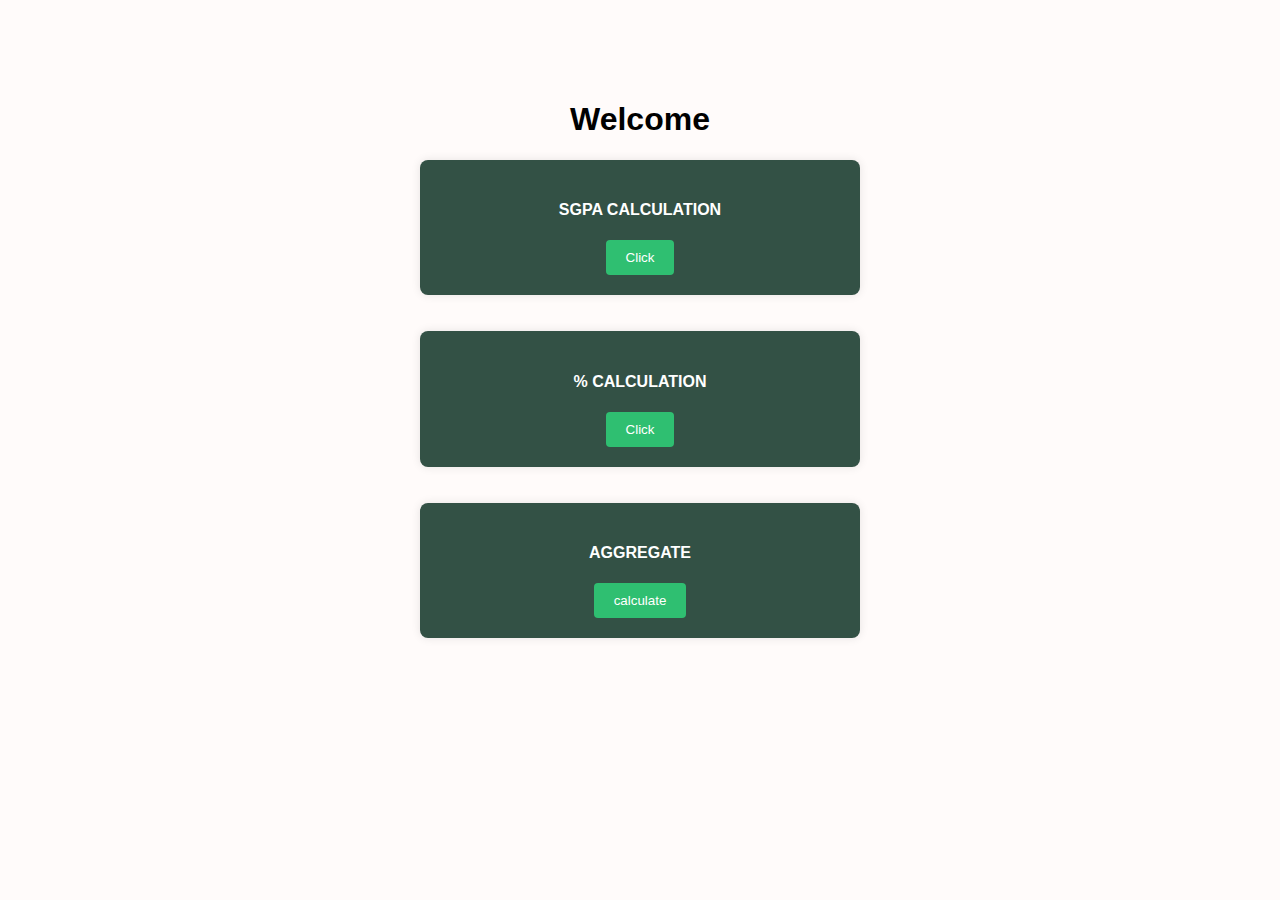
==== index.html @ 371d0141 "Add files via upload" ====
<!DOCTYPE html>
<html lang="en">
<head>
    <meta charset="UTF-8">
    <meta name="viewport" content="width=device-width, initial-scale=1.0">
    <title>Document</title>
    <iframe src="https://free.timeanddate.com/clock/i9l97vfa/n4512/tcf90/pc9f0/ftbi/th2" frameborder="0" width="79" height="18">
        
    </iframe>
    <link rel="stylesheet" href="style.css">

</head>
<body>
    <h1 class="welcome"> Welcome</h1>

    <div class="main">
    <h4>SGPA CALCULATION</h4>
    <a href="sgpa.html"><button>Click</button></a>

    </div>
    <br>
    <br>
    <div class="main">
        <h4>% CALCULATION</h4>
        <a href="index.html"><button>Click</button></a>
        </div>
<br><br>
        <div class="main">
            <h4>AGGREGATE</h4>
            <a href="cgpa.html"><button>calculate</button></a>
        
            </div>
</body>
</html>
---- style.css ----
body {
            font-family: Arial, sans-serif;
            text-align: center;
            padding: 50px;
            background-color: #FFFBFA;
            background-size: cover;
                    
        }

        .container {
            max-width: 400px;
            background-color: black;
            padding: 20px;
            border-radius: 8px;
            box-shadow: 0 0 10px rgba(0, 0, 0, 0.1);
            margin: auto;
        }

        h1 {
            color: white;
            text-align: center;
        }

        input {
            width: 80%;
            padding: 10px;
            margin: 10px 0;
            border: 1px solid #ccc;
            border-radius: 4px;
        }
        button {
            padding: 10px 20px;
            border: none;
            background-color: #2FBF71;
            color: white;
            border-radius: 4px;
            cursor: pointer;
        }

        button:hover {
            background-color: #2e0ecd;
        }

        p {
            font-size: 1.2em;
            color: white;
        }

        .inputtext {
            font-family:cursive;
        }

        .inputname {
            text-align: center;
            font-family:cursive;
        }

        .main {
            max-width: 400px;
            background-color: #335145;
            padding: 20px;
            border-radius: 8px;
            box-shadow: 0 0 10px rgba(0, 0, 0, 0.1);
            margin: auto;
        }

        h4 {
            color:white
        }

        .welcome {
            color: black;
        }
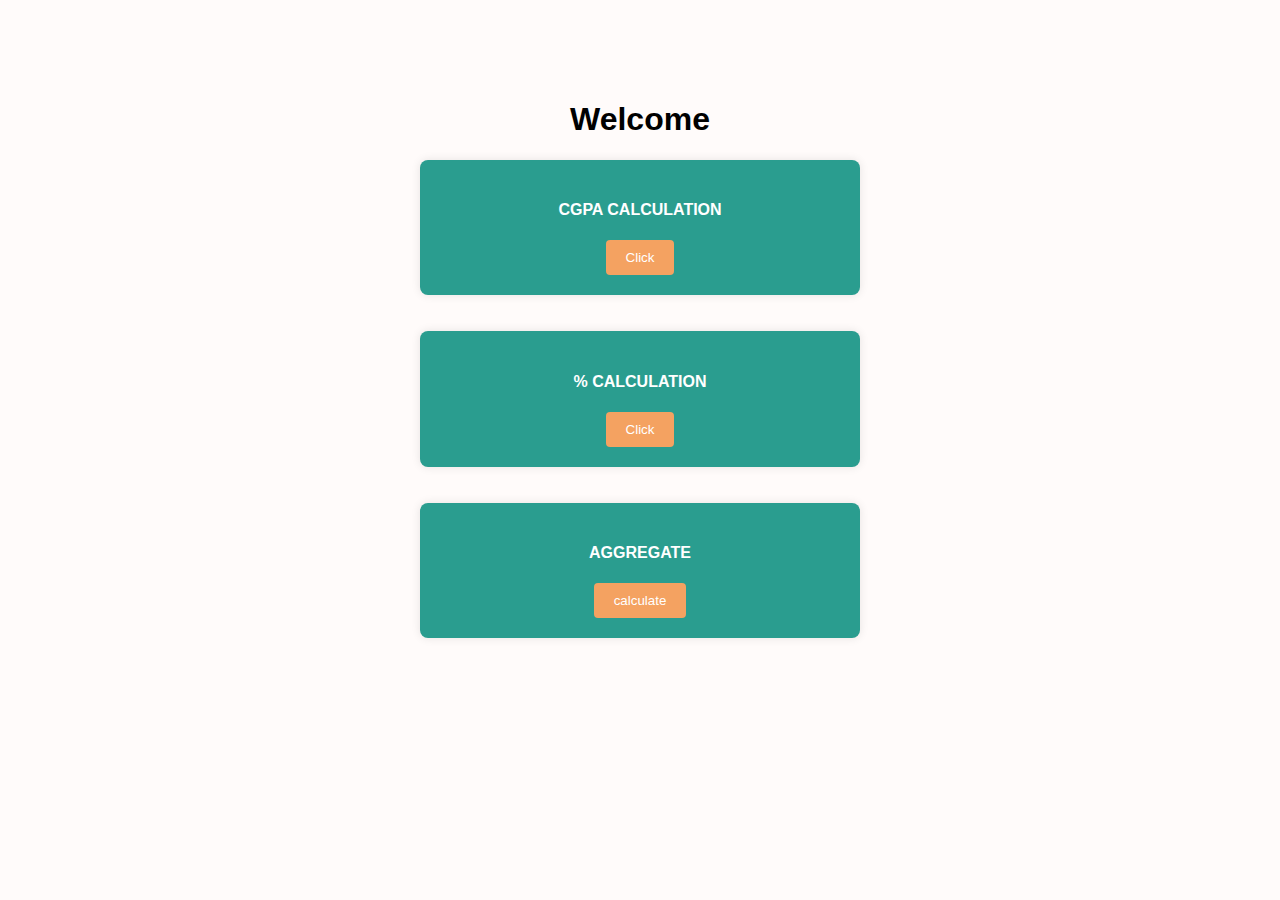
==== commit 65aac28f: "Add files via upload" ====
--- a/index.html
+++ b/index.html
@@ -14,20 +14,20 @@
     <h1 class="welcome"> Welcome</h1>
 
     <div class="main">
-    <h4>SGPA CALCULATION</h4>
-    <a href="sgpa.html"><button>Click</button></a>
+    <h4>CGPA CALCULATION</h4>
+    <a href="sgpa.html"><button class="int">Click</button></a>
 
     </div>
     <br>
     <br>
     <div class="main">
         <h4>% CALCULATION</h4>
-        <a href="index.html"><button>Click</button></a>
+        <a href="percentage.html"><button class="int">Click</button></a>
         </div>
 <br><br>
         <div class="main">
             <h4>AGGREGATE</h4>
-            <a href="cgpa.html"><button>calculate</button></a>
+            <a href="cgpa.html"><button class="int">calculate</button></a>
         
             </div>
 </body>
--- a/style.css
+++ b/style.css
@@ -9,7 +9,7 @@
 
         .container {
             max-width: 400px;
-            background-color: black;
+            background-color: #0E6BA8;
             padding: 20px;
             border-radius: 8px;
             box-shadow: 0 0 10px rgba(0, 0, 0, 0.1);
@@ -57,7 +57,7 @@
 
         .main {
             max-width: 400px;
-            background-color: #335145;
+            background-color: #2A9D8F;
             padding: 20px;
             border-radius: 8px;
             box-shadow: 0 0 10px rgba(0, 0, 0, 0.1);
@@ -65,9 +65,13 @@
         }
 
         h4 {
-            color:white
+            color:white;
         }
 
         .welcome {
             color: black;
+        }
+
+        .int {
+            background-color: #F4A261;
         }